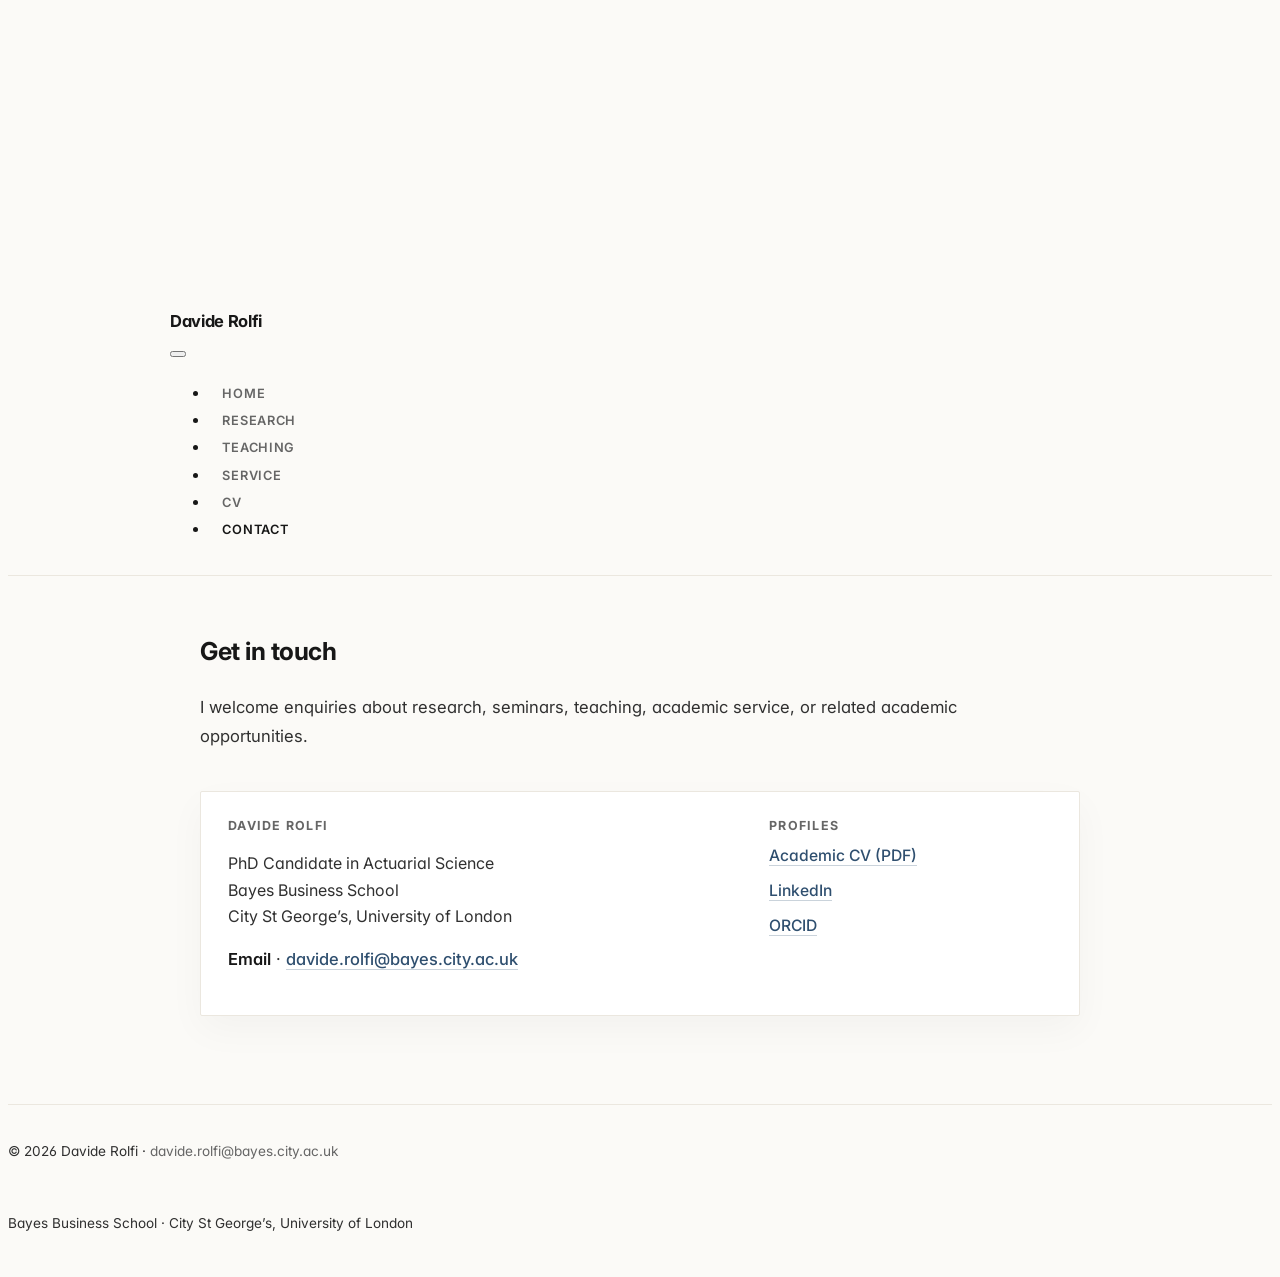
==== contact.html @ 3368d5f1 "Built site for gh-pages" ====
<!DOCTYPE html>
<html xmlns="http://www.w3.org/1999/xhtml" lang="en" xml:lang="en"><head>

<meta charset="utf-8">
<meta name="generator" content="quarto-1.9.37">

<meta name="viewport" content="width=device-width, initial-scale=1.0, user-scalable=yes">


<title>Contact — Davide Rolfi – Davide Rolfi</title>
<style>
/* Default styles provided by pandoc.
** See https://pandoc.org/MANUAL.html#variables-for-html for config info.
*/
code{white-space: pre-wrap;}
span.smallcaps{font-variant: small-caps;}
div.columns{display: flex; gap: min(4vw, 1.5em);}
div.column{flex: auto; overflow-x: auto;}
div.hanging-indent{margin-left: 1.5em; text-indent: -1.5em;}
ul.task-list{list-style: none;}
ul.task-list li input[type="checkbox"] {
  width: 0.8em;
  margin: 0 0.8em 0.2em -1em; /* quarto-specific, see https://github.com/quarto-dev/quarto-cli/issues/4556 */ 
  vertical-align: middle;
}
</style>


<script src="site_libs/quarto-nav/quarto-nav.js"></script>
<link href="./favicon.svg" rel="icon" type="image/svg+xml">
<script src="site_libs/clipboard/clipboard.min.js"></script>
<script src="site_libs/quarto-html/quarto.js" type="module"></script>
<script src="site_libs/quarto-html/tabsets/tabsets.js" type="module"></script>
<script src="site_libs/quarto-html/popper.min.js"></script>
<script src="site_libs/quarto-html/tippy.umd.min.js"></script>
<link href="site_libs/quarto-html/tippy.css" rel="stylesheet">
<link href="site_libs/quarto-html/quarto-syntax-highlighting-7f8f88aac4f3542376d5c11b86a4c14d.css" rel="stylesheet" id="quarto-text-highlighting-styles">
<script src="site_libs/bootstrap/bootstrap.min.js"></script>
<link href="site_libs/bootstrap/bootstrap-icons.css" rel="stylesheet">
<link href="site_libs/bootstrap/bootstrap-158031087360bce0ff56dc785ce39e06.min.css" rel="stylesheet" append-hash="true" id="quarto-bootstrap" data-mode="light">
<script id="quarto-search-options" type="application/json">{
  "language": {
    "search-no-results-text": "No results",
    "search-matching-documents-text": "matching documents",
    "search-copy-link-title": "Copy link to search",
    "search-hide-matches-text": "Hide additional matches",
    "search-more-match-text": "more match in this document",
    "search-more-matches-text": "more matches in this document",
    "search-clear-button-title": "Clear",
    "search-text-placeholder": "",
    "search-detached-cancel-button-title": "Cancel",
    "search-submit-button-title": "Submit",
    "search-label": "Search"
  }
}</script>
<style>html{ scroll-behavior: smooth; }</style>


<link rel="stylesheet" href="styles.css">
<meta property="og:title" content="Contact — Davide Rolfi">
<meta property="og:description" content="PhD Candidate in Actuarial Science at Bayes Business School, City St George’s, University of London.">
<meta property="og:image" content="images/og-image.png">
<meta property="og:site_name" content="Davide Rolfi">
<meta property="og:locale" content="en_GB">
<meta name="twitter:title" content="Contact — Davide Rolfi">
<meta name="twitter:description" content="PhD Candidate in Actuarial Science at Bayes Business School, City St George’s, University of London.">
<meta name="twitter:image" content="images/og-image.png">
<meta name="twitter:card" content="summary_large_image">
</head>

<body class="nav-fixed fullcontent quarto-light">

<div id="quarto-search-results"></div>
  <header id="quarto-header" class="headroom fixed-top">
    <nav class="navbar navbar-expand-lg " data-bs-theme="dark">
      <div class="navbar-container container-fluid">
      <div class="navbar-brand-container mx-auto">
    <a class="navbar-brand" href="./index.html">
    <span class="navbar-title">Davide Rolfi</span>
    </a>
  </div>
          <button class="navbar-toggler" type="button" data-bs-toggle="collapse" data-bs-target="#navbarCollapse" aria-controls="navbarCollapse" role="menu" aria-expanded="false" aria-label="Toggle navigation" onclick="if (window.quartoToggleHeadroom) { window.quartoToggleHeadroom(); }">
  <span class="navbar-toggler-icon"></span>
</button>
          <div class="collapse navbar-collapse" id="navbarCollapse">
            <ul class="navbar-nav navbar-nav-scroll ms-auto">
  <li class="nav-item">
    <a class="nav-link" href="./index.html"> 
<span class="menu-text">Home</span></a>
  </li>  
  <li class="nav-item">
    <a class="nav-link" href="./research.html"> 
<span class="menu-text">Research</span></a>
  </li>  
  <li class="nav-item">
    <a class="nav-link" href="./teaching.html"> 
<span class="menu-text">Teaching</span></a>
  </li>  
  <li class="nav-item">
    <a class="nav-link" href="./service.html"> 
<span class="menu-text">Service</span></a>
  </li>  
  <li class="nav-item">
    <a class="nav-link" href="./cv.html"> 
<span class="menu-text">CV</span></a>
  </li>  
  <li class="nav-item">
    <a class="nav-link active" href="./contact.html" aria-current="page"> 
<span class="menu-text">Contact</span></a>
  </li>  
</ul>
          </div> <!-- /navcollapse -->
            <div class="quarto-navbar-tools">
</div>
      </div> <!-- /container-fluid -->
    </nav>
</header>
<!-- content -->
<div id="quarto-content" class="quarto-container page-columns page-rows-contents page-layout-article page-navbar">
<!-- sidebar -->
<!-- margin-sidebar -->
    
<!-- main -->
<main class="content" id="quarto-document-content"><header id="title-block-header" class="quarto-title-block"></header>




<section id="get-in-touch" class="level1">
<h1>Get in touch</h1>
<p class="page-intro">
I welcome enquiries about research, seminars, teaching, academic service, or related academic opportunities.
</p>
<div class="contact-panel">
<div class="contact-block">
<h3 data-anchor-id="get-in-touch">
Davide Rolfi
</h3>
<p>
PhD Candidate in Actuarial Science<br> Bayes Business School<br> City St George’s, University of London
</p>
<p>
<strong>Email</strong> · <a href="mailto:davide.rolfi@bayes.city.ac.uk">davide.rolfi@bayes.city.ac.uk</a>
</p>
</div>
<div class="contact-links">
<h3>
Profiles
</h3>
<ul>
<li>
<a href="files/CV_Davide.pdf">Academic CV (PDF)</a>
</li>
<li>
<a href="https://www.linkedin.com/in/davide-rolfi-3b9128211/">LinkedIn</a>
</li>
<li>
<a href="https://orcid.org/0009-0000-3919-2546">ORCID</a>
</li>
</ul>
</div>
</div>


</section>

</main> <!-- /main -->
<script id="quarto-html-after-body" type="application/javascript">
  window.document.addEventListener("DOMContentLoaded", function (event) {
    const isCodeAnnotation = (el) => {
      for (const clz of el.classList) {
        if (clz.startsWith('code-annotation-')) {                     
          return true;
        }
      }
      return false;
    }
    const onCopySuccess = function(e) {
      // button target
      const button = e.trigger;
      // don't keep focus
      button.blur();
      // flash "checked"
      button.classList.add('code-copy-button-checked');
      var currentTitle = button.getAttribute("title");
      button.setAttribute("title", "Copied!");
      let tooltip;
      if (window.bootstrap) {
        button.setAttribute("data-bs-toggle", "tooltip");
        button.setAttribute("data-bs-placement", "left");
        button.setAttribute("data-bs-title", "Copied!");
        tooltip = new bootstrap.Tooltip(button, 
          { trigger: "manual", 
            customClass: "code-copy-button-tooltip",
            offset: [0, -8]});
        tooltip.show();    
      }
      setTimeout(function() {
        if (tooltip) {
          tooltip.hide();
          button.removeAttribute("data-bs-title");
          button.removeAttribute("data-bs-toggle");
          button.removeAttribute("data-bs-placement");
        }
        button.setAttribute("title", currentTitle);
        button.classList.remove('code-copy-button-checked');
      }, 1000);
      // clear code selection
      e.clearSelection();
    }
    const getTextToCopy = function(trigger) {
      const outerScaffold = trigger.parentElement.cloneNode(true);
      const codeEl = outerScaffold.querySelector('code');
      for (const childEl of codeEl.children) {
        if (isCodeAnnotation(childEl)) {
          childEl.remove();
        }
      }
      return codeEl.innerText;
    }
    const clipboard = new window.ClipboardJS('.code-copy-button:not([data-in-quarto-modal])', {
      text: getTextToCopy
    });
    clipboard.on('success', onCopySuccess);
    if (window.document.getElementById('quarto-embedded-source-code-modal')) {
      const clipboardModal = new window.ClipboardJS('.code-copy-button[data-in-quarto-modal]', {
        text: getTextToCopy,
        container: window.document.getElementById('quarto-embedded-source-code-modal')
      });
      clipboardModal.on('success', onCopySuccess);
    }
      var localhostRegex = new RegExp(/^(?:http|https):\/\/localhost\:?[0-9]*\//);
      var mailtoRegex = new RegExp(/^mailto:/);
        var filterRegex = new RegExp('/' + window.location.host + '/');
      var isInternal = (href) => {
          return filterRegex.test(href) || localhostRegex.test(href) || mailtoRegex.test(href);
      }
      // Inspect non-navigation links and adorn them if external
     var links = window.document.querySelectorAll('a[href]:not(.nav-link):not(.navbar-brand):not(.toc-action):not(.sidebar-link):not(.sidebar-item-toggle):not(.pagination-link):not(.no-external):not([aria-hidden]):not(.dropdown-item):not(.quarto-navigation-tool):not(.about-link)');
      for (var i=0; i<links.length; i++) {
        const link = links[i];
        if (!isInternal(link.href)) {
          // undo the damage that might have been done by quarto-nav.js in the case of
          // links that we want to consider external
          if (link.dataset.originalHref !== undefined) {
            link.href = link.dataset.originalHref;
          }
            // target, if specified
            link.setAttribute("target", "_blank");
            if (link.getAttribute("rel") === null) {
              link.setAttribute("rel", "noopener");
            }
        }
      }
    function tippyHover(el, contentFn, onTriggerFn, onUntriggerFn) {
      const config = {
        allowHTML: true,
        maxWidth: 500,
        delay: 100,
        arrow: false,
        appendTo: function(el) {
            return el.parentElement;
        },
        interactive: true,
        interactiveBorder: 10,
        theme: 'quarto',
        placement: 'bottom-start',
      };
      if (contentFn) {
        config.content = contentFn;
      }
      if (onTriggerFn) {
        config.onTrigger = onTriggerFn;
      }
      if (onUntriggerFn) {
        config.onUntrigger = onUntriggerFn;
      }
      window.tippy(el, config); 
    }
    const noterefs = window.document.querySelectorAll('a[role="doc-noteref"]');
    for (var i=0; i<noterefs.length; i++) {
      const ref = noterefs[i];
      tippyHover(ref, function() {
        // use id or data attribute instead here
        let href = ref.getAttribute('data-footnote-href') || ref.getAttribute('href');
        try { href = new URL(href).hash; } catch {}
        const id = href.replace(/^#\/?/, "");
        const note = window.document.getElementById(id);
        if (note) {
          return note.innerHTML;
        } else {
          return "";
        }
      });
    }
    const xrefs = window.document.querySelectorAll('a.quarto-xref');
    const processXRef = (id, note) => {
      // Strip column container classes
      const stripColumnClz = (el) => {
        el.classList.remove("page-full", "page-columns");
        if (el.children) {
          for (const child of el.children) {
            stripColumnClz(child);
          }
        }
      }
      stripColumnClz(note)
      if (id === null || id.startsWith('sec-')) {
        // Special case sections, only their first couple elements
        const container = document.createElement("div");
        if (note.children && note.children.length > 2) {
          container.appendChild(note.children[0].cloneNode(true));
          for (let i = 1; i < note.children.length; i++) {
            const child = note.children[i];
            if (child.tagName === "P" && child.innerText === "") {
              continue;
            } else {
              container.appendChild(child.cloneNode(true));
              break;
            }
          }
          if (window.Quarto?.typesetMath) {
            window.Quarto.typesetMath(container);
          }
          return container.innerHTML
        } else {
          if (window.Quarto?.typesetMath) {
            window.Quarto.typesetMath(note);
          }
          return note.innerHTML;
        }
      } else {
        // Remove any anchor links if they are present
        const anchorLink = note.querySelector('a.anchorjs-link');
        if (anchorLink) {
          anchorLink.remove();
        }
        if (window.Quarto?.typesetMath) {
          window.Quarto.typesetMath(note);
        }
        if (note.classList.contains("callout")) {
          return note.outerHTML;
        } else {
          return note.innerHTML;
        }
      }
    }
    for (var i=0; i<xrefs.length; i++) {
      const xref = xrefs[i];
      tippyHover(xref, undefined, function(instance) {
        instance.disable();
        let url = xref.getAttribute('href');
        let hash = undefined; 
        if (url.startsWith('#')) {
          hash = url;
        } else {
          try { hash = new URL(url).hash; } catch {}
        }
        if (hash) {
          const id = hash.replace(/^#\/?/, "");
          const note = window.document.getElementById(id);
          if (note !== null) {
            try {
              const html = processXRef(id, note.cloneNode(true));
              instance.setContent(html);
            } finally {
              instance.enable();
              instance.show();
            }
          } else {
            // See if we can fetch this
            fetch(url.split('#')[0])
            .then(res => res.text())
            .then(html => {
              const parser = new DOMParser();
              const htmlDoc = parser.parseFromString(html, "text/html");
              const note = htmlDoc.getElementById(id);
              if (note !== null) {
                const html = processXRef(id, note);
                instance.setContent(html);
              } 
            }).finally(() => {
              instance.enable();
              instance.show();
            });
          }
        } else {
          // See if we can fetch a full url (with no hash to target)
          // This is a special case and we should probably do some content thinning / targeting
          fetch(url)
          .then(res => res.text())
          .then(html => {
            const parser = new DOMParser();
            const htmlDoc = parser.parseFromString(html, "text/html");
            const note = htmlDoc.querySelector('main.content');
            if (note !== null) {
              // This should only happen for chapter cross references
              // (since there is no id in the URL)
              // remove the first header
              if (note.children.length > 0 && note.children[0].tagName === "HEADER") {
                note.children[0].remove();
              }
              const html = processXRef(null, note);
              instance.setContent(html);
            } 
          }).finally(() => {
            instance.enable();
            instance.show();
          });
        }
      }, function(instance) {
      });
    }
        let selectedAnnoteEl;
        const selectorForAnnotation = ( cell, annotation) => {
          let cellAttr = 'data-code-cell="' + cell + '"';
          let lineAttr = 'data-code-annotation="' +  annotation + '"';
          const selector = 'span[' + cellAttr + '][' + lineAttr + ']';
          return selector;
        }
        const selectCodeLines = (annoteEl) => {
          const doc = window.document;
          const targetCell = annoteEl.getAttribute("data-target-cell");
          const targetAnnotation = annoteEl.getAttribute("data-target-annotation");
          const annoteSpan = window.document.querySelector(selectorForAnnotation(targetCell, targetAnnotation));
          const lines = annoteSpan.getAttribute("data-code-lines").split(",");
          const lineIds = lines.map((line) => {
            return targetCell + "-" + line;
          })
          let top = null;
          let height = null;
          let parent = null;
          if (lineIds.length > 0) {
              //compute the position of the single el (top and bottom and make a div)
              const el = window.document.getElementById(lineIds[0]);
              top = el.offsetTop;
              height = el.offsetHeight;
              parent = el.parentElement.parentElement;
            if (lineIds.length > 1) {
              const lastEl = window.document.getElementById(lineIds[lineIds.length - 1]);
              const bottom = lastEl.offsetTop + lastEl.offsetHeight;
              height = bottom - top;
            }
            if (top !== null && height !== null && parent !== null) {
              // cook up a div (if necessary) and position it 
              let div = window.document.getElementById("code-annotation-line-highlight");
              if (div === null) {
                div = window.document.createElement("div");
                div.setAttribute("id", "code-annotation-line-highlight");
                div.style.position = 'absolute';
                parent.appendChild(div);
              }
              div.style.top = top - 2 + "px";
              div.style.height = height + 4 + "px";
              div.style.left = 0;
              let gutterDiv = window.document.getElementById("code-annotation-line-highlight-gutter");
              if (gutterDiv === null) {
                gutterDiv = window.document.createElement("div");
                gutterDiv.setAttribute("id", "code-annotation-line-highlight-gutter");
                gutterDiv.style.position = 'absolute';
                const codeCell = window.document.getElementById(targetCell);
                const gutter = codeCell.querySelector('.code-annotation-gutter');
                gutter.appendChild(gutterDiv);
              }
              gutterDiv.style.top = top - 2 + "px";
              gutterDiv.style.height = height + 4 + "px";
            }
            selectedAnnoteEl = annoteEl;
          }
        };
        const unselectCodeLines = () => {
          const elementsIds = ["code-annotation-line-highlight", "code-annotation-line-highlight-gutter"];
          elementsIds.forEach((elId) => {
            const div = window.document.getElementById(elId);
            if (div) {
              div.remove();
            }
          });
          selectedAnnoteEl = undefined;
        };
          // Handle positioning of the toggle
      window.addEventListener(
        "resize",
        throttle(() => {
          elRect = undefined;
          if (selectedAnnoteEl) {
            selectCodeLines(selectedAnnoteEl);
          }
        }, 10)
      );
      function throttle(fn, ms) {
      let throttle = false;
      let timer;
        return (...args) => {
          if(!throttle) { // first call gets through
              fn.apply(this, args);
              throttle = true;
          } else { // all the others get throttled
              if(timer) clearTimeout(timer); // cancel #2
              timer = setTimeout(() => {
                fn.apply(this, args);
                timer = throttle = false;
              }, ms);
          }
        };
      }
        // Attach click handler to the DT
        const annoteDls = window.document.querySelectorAll('dt[data-target-cell]');
        for (const annoteDlNode of annoteDls) {
          annoteDlNode.addEventListener('click', (event) => {
            const clickedEl = event.target;
            if (clickedEl !== selectedAnnoteEl) {
              unselectCodeLines();
              const activeEl = window.document.querySelector('dt[data-target-cell].code-annotation-active');
              if (activeEl) {
                activeEl.classList.remove('code-annotation-active');
              }
              selectCodeLines(clickedEl);
              clickedEl.classList.add('code-annotation-active');
            } else {
              // Unselect the line
              unselectCodeLines();
              clickedEl.classList.remove('code-annotation-active');
            }
          });
        }
    const findCites = (el) => {
      const parentEl = el.parentElement;
      if (parentEl) {
        const cites = parentEl.dataset.cites;
        if (cites) {
          return {
            el,
            cites: cites.split(' ')
          };
        } else {
          return findCites(el.parentElement)
        }
      } else {
        return undefined;
      }
    };
    var bibliorefs = window.document.querySelectorAll('a[role="doc-biblioref"]');
    for (var i=0; i<bibliorefs.length; i++) {
      const ref = bibliorefs[i];
      const citeInfo = findCites(ref);
      if (citeInfo) {
        tippyHover(citeInfo.el, function() {
          var popup = window.document.createElement('div');
          citeInfo.cites.forEach(function(cite) {
            var citeDiv = window.document.createElement('div');
            citeDiv.classList.add('hanging-indent');
            citeDiv.classList.add('csl-entry');
            var biblioDiv = window.document.getElementById('ref-' + cite);
            if (biblioDiv) {
              citeDiv.innerHTML = biblioDiv.innerHTML;
            }
            popup.appendChild(citeDiv);
          });
          return popup.innerHTML;
        });
      }
    }
  });
  </script>
</div> <!-- /content -->
<footer class="footer">
  <div class="nav-footer">
    <div class="nav-footer-left">
<p>© 2026 Davide Rolfi · <a href="mailto:davide.rolfi@bayes.city.ac.uk">davide.rolfi@bayes.city.ac.uk</a></p>
</div>   
    <div class="nav-footer-center">
      &nbsp;
    </div>
    <div class="nav-footer-right">
<p>Bayes Business School · City St George’s, University of London</p>
</div>
  </div>
</footer>




<script src="site_libs/quarto-html/zenscroll-min.js"></script>
</body></html>
---- site_libs/quarto-html/tippy.css ----
.tippy-box[data-animation=fade][data-state=hidden]{opacity:0}[data-tippy-root]{max-width:calc(100vw - 10px)}.tippy-box{position:relative;background-color:#333;color:#fff;border-radius:4px;font-size:14px;line-height:1.4;white-space:normal;outline:0;transition-property:transform,visibility,opacity}.tippy-box[data-placement^=top]>.tippy-arrow{bottom:0}.tippy-box[data-placement^=top]>.tippy-arrow:before{bottom:-7px;left:0;border-width:8px 8px 0;border-top-color:initial;transform-origin:center top}.tippy-box[data-placement^=bottom]>.tippy-arrow{top:0}.tippy-box[data-placement^=bottom]>.tippy-arrow:before{top:-7px;left:0;border-width:0 8px 8px;border-bottom-color:initial;transform-origin:center bottom}.tippy-box[data-placement^=left]>.tippy-arrow{right:0}.tippy-box[data-placement^=left]>.tippy-arrow:before{border-width:8px 0 8px 8px;border-left-color:initial;right:-7px;transform-origin:center left}.tippy-box[data-placement^=right]>.tippy-arrow{left:0}.tippy-box[data-placement^=right]>.tippy-arrow:before{left:-7px;border-width:8px 8px 8px 0;border-right-color:initial;transform-origin:center right}.tippy-box[data-inertia][data-state=visible]{transition-timing-function:cubic-bezier(.54,1.5,.38,1.11)}.tippy-arrow{width:16px;height:16px;color:#333}.tippy-arrow:before{content:"";position:absolute;border-color:transparent;border-style:solid}.tippy-content{position:relative;padding:5px 9px;z-index:1}
---- site_libs/quarto-html/quarto-syntax-highlighting-7f8f88aac4f3542376d5c11b86a4c14d.css ----
/* quarto syntax highlight colors */
:root {
  --quarto-hl-ot-color: #003B4F;
  --quarto-hl-at-color: #657422;
  --quarto-hl-ss-color: #20794D;
  --quarto-hl-an-color: #5E5E5E;
  --quarto-hl-fu-color: #4758AB;
  --quarto-hl-st-color: #20794D;
  --quarto-hl-cf-color: #003B4F;
  --quarto-hl-op-color: #5E5E5E;
  --quarto-hl-er-color: #AD0000;
  --quarto-hl-bn-color: #AD0000;
  --quarto-hl-al-color: #AD0000;
  --quarto-hl-va-color: #111111;
  --quarto-hl-bu-color: inherit;
  --quarto-hl-ex-color: inherit;
  --quarto-hl-pp-color: #AD0000;
  --quarto-hl-in-color: #5E5E5E;
  --quarto-hl-vs-color: #20794D;
  --quarto-hl-wa-color: #5E5E5E;
  --quarto-hl-do-color: #5E5E5E;
  --quarto-hl-im-color: #00769E;
  --quarto-hl-ch-color: #20794D;
  --quarto-hl-dt-color: #AD0000;
  --quarto-hl-fl-color: #AD0000;
  --quarto-hl-co-color: #5E5E5E;
  --quarto-hl-cv-color: #5E5E5E;
  --quarto-hl-cn-color: #8f5902;
  --quarto-hl-sc-color: #5E5E5E;
  --quarto-hl-dv-color: #AD0000;
  --quarto-hl-kw-color: #003B4F;
}

/* other quarto variables */
:root {
  --quarto-font-monospace: SFMono-Regular, Menlo, Monaco, Consolas, "Liberation Mono", "Courier New", monospace;
}

/* syntax highlight based on Pandoc's rules */
pre > code.sourceCode > span {
  color: #003B4F;
}

code.sourceCode > span {
  color: #003B4F;
}

div.sourceCode,
div.sourceCode pre.sourceCode {
  color: #003B4F;
}

/* Normal */
code span {
  color: #003B4F;
}

/* Alert */
code span.al {
  color: #AD0000;
  font-style: inherit;
}

/* Annotation */
code span.an {
  color: #5E5E5E;
  font-style: inherit;
}

/* Attribute */
code span.at {
  color: #657422;
  font-style: inherit;
}

/* BaseN */
code span.bn {
  color: #AD0000;
  font-style: inherit;
}

/* BuiltIn */
code span.bu {
  font-style: inherit;
}

/* ControlFlow */
code span.cf {
  color: #003B4F;
  font-weight: bold;
  font-style: inherit;
}

/* Char */
code span.ch {
  color: #20794D;
  font-style: inherit;
}

/* Constant */
code span.cn {
  color: #8f5902;
  font-style: inherit;
}

/* Comment */
code span.co {
  color: #5E5E5E;
  font-style: inherit;
}

/* CommentVar */
code span.cv {
  color: #5E5E5E;
  font-style: italic;
}

/* Documentation */
code span.do {
  color: #5E5E5E;
  font-style: italic;
}

/* DataType */
code span.dt {
  color: #AD0000;
  font-style: inherit;
}

/* DecVal */
code span.dv {
  color: #AD0000;
  font-style: inherit;
}

/* Error */
code span.er {
  color: #AD0000;
  font-style: inherit;
}

/* Extension */
code span.ex {
  font-style: inherit;
}

/* Float */
code span.fl {
  color: #AD0000;
  font-style: inherit;
}

/* Function */
code span.fu {
  color: #4758AB;
  font-style: inherit;
}

/* Import */
code span.im {
  color: #00769E;
  font-style: inherit;
}

/* Information */
code span.in {
  color: #5E5E5E;
  font-style: inherit;
}

/* Keyword */
code span.kw {
  color: #003B4F;
  font-weight: bold;
  font-style: inherit;
}

/* Operator */
code span.op {
  color: #5E5E5E;
  font-style: inherit;
}

/* Other */
code span.ot {
  color: #003B4F;
  font-style: inherit;
}

/* Preprocessor */
code span.pp {
  color: #AD0000;
  font-style: inherit;
}

/* SpecialChar */
code span.sc {
  color: #5E5E5E;
  font-style: inherit;
}

/* SpecialString */
code span.ss {
  color: #20794D;
  font-style: inherit;
}

/* String */
code span.st {
  color: #20794D;
  font-style: inherit;
}

/* Variable */
code span.va {
  color: #111111;
  font-style: inherit;
}

/* VerbatimString */
code span.vs {
  color: #20794D;
  font-style: inherit;
}

/* Warning */
code span.wa {
  color: #5E5E5E;
  font-style: italic;
}

.prevent-inlining {
  content: "</";
}

/*# sourceMappingURL=789ad8cd35626ba772517505b42a116e.css.map */
---- styles.css ----
/* ============================================================
   Davide Rolfi — academic website
   Minimal, typographic, professional.
   ============================================================ */

@import url('https://fonts.googleapis.com/css2?family=Inter:wght@400;500;600;700;800&display=swap');

:root {
  --bg: #fbfaf7;
  --surface: #ffffff;
  --surface-soft: #f5f3ee;
  --ink: #171717;
  --ink-soft: #303030;
  --muted: #666666;
  --muted-soft: #8a8a8a;
  --rule: #d9d5cc;
  --rule-soft: #ebe7df;
  --accent: #2f4f6f;
  --accent-dark: #20384f;
  --accent-soft: #e9eff5;
  --shadow-subtle: 0 18px 50px rgba(20, 20, 20, 0.045);
  --sans: "Inter", -apple-system, BlinkMacSystemFont, "Segoe UI", Roboto, Helvetica, Arial, sans-serif;
}

/* ---------- Base ---------- */

html {
  scroll-behavior: smooth;
}

body {
  background: var(--bg);
  color: var(--ink);
  font-family: var(--sans);
  font-size: 16.5px;
  line-height: 1.65;
  font-feature-settings: "kern", "liga", "ss01", "cv11";
  -webkit-font-smoothing: antialiased;
  -moz-osx-font-smoothing: grayscale;
  text-rendering: optimizeLegibility;
}

main.content {
  max-width: 880px;
  margin-left: auto;
  margin-right: auto;
  padding-top: 2.2rem;
  padding-bottom: 5.5rem;
}

p {
  color: var(--ink-soft);
}

a {
  color: var(--accent);
  text-decoration: none;
  border-bottom: 1px solid rgba(47, 79, 111, 0.25);
  transition: color 0.15s ease, border-color 0.15s ease;
}

a:hover {
  color: var(--accent-dark);
  border-bottom-color: var(--accent-dark);
}

/* Visible keyboard focus — important for accessibility */
a:focus-visible,
button:focus-visible,
.btn:focus-visible {
  outline: 2px solid var(--accent);
  outline-offset: 3px;
  border-radius: 2px;
}

strong {
  color: var(--ink);
  font-weight: 600;
}

/* ---------- Navbar ---------- */

.navbar {
  background: rgba(251, 250, 247, 0.96) !important;
  border-bottom: 1px solid var(--rule-soft);
  box-shadow: none !important;
  backdrop-filter: blur(10px);
  padding-top: 1rem;
  padding-bottom: 1rem;
}

.navbar .container-fluid {
  max-width: 940px;
  margin: 0 auto;
}

.navbar-title,
.navbar-brand {
  color: var(--ink) !important;
  font-weight: 700 !important;
  letter-spacing: -0.02em;
  border-bottom: none !important;
}

.navbar-nav .nav-link {
  color: var(--muted) !important;
  border-bottom: none !important;
  font-size: 0.8rem;
  font-weight: 600;
  letter-spacing: 0.055em;
  text-transform: uppercase;
  padding-left: 0.78rem !important;
  padding-right: 0.78rem !important;
  transition: color 0.15s ease;
}

.navbar-nav .nav-link:hover,
.navbar-nav .nav-link.active {
  color: var(--ink) !important;
}

/* ---------- Typography ---------- */

h1,
h2,
h3 {
  color: var(--ink);
  letter-spacing: -0.02em;
}

h1.title,
main.content > h1:first-child {
  font-size: 2.45rem;
  line-height: 1.08;
  margin-top: 0;
  margin-bottom: 1.4rem;
  font-weight: 700;
}

h2 {
  font-size: 0.86rem;
  font-weight: 700;
  text-transform: uppercase;
  letter-spacing: 0.12em;
  color: var(--muted);
  margin-top: 3.3rem;
  margin-bottom: 1.35rem;
  padding-bottom: 0.7rem;
  border-bottom: 1px solid var(--rule);
}

h3 {
  font-size: 1.22rem;
  line-height: 1.35;
  margin-top: 0;
  margin-bottom: 0.45rem;
  font-weight: 700;
}

/* ---------- Homepage ---------- */

.home-hero {
  max-width: 940px;
  margin: 0 auto;
  padding: 1.5rem 0 2.5rem 0;
}

.home-hero-grid {
  display: grid;
  grid-template-columns: minmax(0, 1fr) 240px;
  gap: 3rem;
  align-items: start;
  margin-bottom: 0.5rem;
}

.home-hero-text {
  min-width: 0;
}

.home-hero-portrait {
  padding-top: 1.5rem;
}

.portrait-frame {
  width: 240px;
  height: 240px;
  border-radius: 4px;
  overflow: hidden;
  background: var(--accent-soft);
  position: relative;
  display: flex;
  align-items: center;
  justify-content: center;
  box-shadow: var(--shadow-subtle);
}

.portrait-frame img {
  width: 100%;
  height: 100%;
  object-fit: cover;
  object-position: center;
  display: block;
  position: relative;
  z-index: 2;
}

.portrait-initials {
  position: absolute;
  inset: 0;
  display: flex;
  align-items: center;
  justify-content: center;
  font-size: 4.5rem;
  font-weight: 700;
  letter-spacing: -0.04em;
  color: var(--accent);
  z-index: 1;
}

.home-kicker {
  display: inline-flex;
  align-items: center;
  gap: 0.55rem;
  margin: 0 0 1.2rem 0;
  padding: 0.42rem 0.78rem;
  border: 1px solid rgba(47, 79, 111, 0.18);
  border-radius: 999px;
  background: var(--accent-soft);
  color: var(--accent);
  font-size: 0.74rem;
  font-weight: 700;
  letter-spacing: 0.1em;
  text-transform: uppercase;
}

.home-kicker::before {
  content: "";
  width: 0.43rem;
  height: 0.43rem;
  border-radius: 999px;
  background: var(--accent);
}

.home-hero h1 {
  font-size: clamp(2.65rem, 5.4vw, 3.75rem);
  line-height: 1;
  letter-spacing: -0.04em;
  margin: 0 0 0.85rem 0;
  font-weight: 800;
}

.subtitle {
  max-width: 780px;
  margin: 0 0 0.35rem 0;
  color: var(--ink-soft);
  font-size: 1.16rem;
  line-height: 1.45;
  font-weight: 500;
}

.affiliation {
  margin: 0 0 1.85rem 0;
  color: var(--muted);
  font-size: 1rem;
}

.intro {
  max-width: 780px;
  margin: 0 0 1.35rem 0;
  color: var(--ink-soft);
  font-size: 1.04rem;
  line-height: 1.75;
}

.facts-grid {
  display: grid;
  grid-template-columns: repeat(2, minmax(0, 1fr));
  gap: 0;
  margin: 2rem 0 1.7rem 0;
  border-top: 1px solid var(--rule);
  border-left: 1px solid var(--rule);
  background: rgba(255, 255, 255, 0.5);
}

.facts-grid > div {
  padding: 1.15rem 1.2rem;
  border-right: 1px solid var(--rule);
  border-bottom: 1px solid var(--rule);
}

.label {
  margin: 0 0 0.35rem 0;
  color: var(--muted);
  font-size: 0.73rem;
  font-weight: 700;
  letter-spacing: 0.1em;
  text-transform: uppercase;
}

.value {
  margin: 0;
  color: var(--ink);
  font-size: 0.98rem;
  line-height: 1.55;
}

.small-muted {
  color: var(--muted);
  font-size: 0.9rem;
}

.button-row {
  display: flex;
  flex-wrap: wrap;
  gap: 0.75rem;
  margin-top: 1.8rem;
}

/* ---------- Buttons ---------- */

.btn {
  display: inline-flex;
  align-items: center;
  justify-content: center;
  border-bottom: none !important;
  border-radius: 999px;
  padding: 0.7rem 1.1rem;
  font-size: 0.9rem;
  font-weight: 600;
  line-height: 1;
  letter-spacing: 0.005em;
  transition: transform 0.15s ease, background-color 0.15s ease, border-color 0.15s ease, color 0.15s ease;
}

.btn:hover {
  transform: translateY(-1px);
  text-decoration: none;
}

.btn-primary {
  background: var(--ink);
  color: #ffffff !important;
  border: 1px solid var(--ink);
}

.btn-primary:hover {
  background: var(--accent);
  border-color: var(--accent);
  color: #ffffff !important;
}

.btn-secondary {
  background: transparent;
  color: var(--ink) !important;
  border: 1px solid var(--rule);
}

.btn-secondary:hover {
  border-color: var(--accent);
  background: var(--accent-soft);
  color: var(--accent-dark) !important;
}

/* ---------- Common content ---------- */

.page-intro {
  max-width: 820px;
  margin-bottom: 2.5rem;
  color: var(--ink-soft);
  font-size: 1.04rem;
  line-height: 1.75;
}

.paper-card {
  position: relative;
  margin: 1.2rem 0 1.55rem 0;
  padding: 1.3rem 0 1.3rem 1.25rem;
  border-left: 3px solid var(--rule);
  transition: border-color 0.2s ease;
}

.paper-card:hover {
  border-left-color: var(--muted-soft);
}

.paper-card.featured-paper {
  border-left-color: var(--accent);
  padding-left: 1.45rem;
}

.paper-card.featured-paper:hover {
  border-left-color: var(--accent-dark);
}

.paper-card h3 {
  margin-bottom: 0.45rem;
}

.paper-card p {
  color: var(--ink-soft);
  line-height: 1.7;
}

.paper-label {
  display: inline-block;
  margin-bottom: 0.65rem;
  color: var(--accent);
  font-size: 0.73rem;
  font-weight: 700;
  letter-spacing: 0.1em;
  text-transform: uppercase;
}

.paper-meta {
  margin: 0 0 0.5rem 0;
  color: var(--muted);
  font-size: 0.93rem;
  font-style: italic;
}

.paper-coauthors {
  margin: 0 0 0.8rem 0;
  color: var(--muted);
  font-size: 0.93rem;
}

.paper-links {
  display: flex;
  gap: 0.65rem;
  flex-wrap: wrap;
  margin-top: 1.15rem;
}

.research-interests {
  max-width: 820px;
  color: var(--ink-soft);
  line-height: 1.75;
}

.muted-text {
  color: var(--muted);
}

/* ---------- CV page ---------- */

.cv-panel {
  border-radius: 2px;
  display: flex;
  align-items: center;
  justify-content: space-between;
  gap: 2rem;
  margin: 1.8rem 0 2.2rem 0;
  padding: 1.4rem 1.5rem;
  background: var(--surface);
  border: 1px solid var(--rule-soft);
  box-shadow: 0 14px 38px rgba(20, 20, 20, 0.035);
}

.cv-panel h3 {
  margin: 0 0 0.35rem 0;
  font-size: 1.05rem;
  font-weight: 600;
}

.cv-panel p {
  margin: 0;
  color: var(--muted);
  font-size: 0.94rem;
}

.cv-panel-action {
  flex-shrink: 0;
}

.cv-section {
  margin: 0.5rem 0 1.8rem 0;
}

.cv-entry {
  display: grid;
  grid-template-columns: 130px minmax(0, 1fr);
  gap: 1.4rem;
  padding: 0.9rem 0;
  border-bottom: 1px solid var(--rule-soft);
}

.cv-entry:last-child {
  border-bottom: none;
}

.cv-date {
  margin: 0;
  color: var(--muted);
  font-size: 0.86rem;
  font-weight: 500;
  line-height: 1.4;
  padding-top: 0.15rem;
}

.cv-body {
  color: var(--ink);
  line-height: 1.55;
  font-size: 1rem;
}

.cv-body strong {
  display: block;
  margin-bottom: 0.15rem;
  font-weight: 600;
}

.cv-detail {
  display: block;
  margin-top: 0.2rem;
  color: var(--muted);
  font-size: 0.95rem;
  font-style: italic;
}

.cv-footnote {
  margin-top: 2.5rem;
  color: var(--muted);
  font-size: 0.9rem;
  font-style: italic;
}

/* ---------- Contact page ---------- */

.contact-panel {
  border-radius: 2px;
  display: grid;
  grid-template-columns: minmax(0, 1.35fr) minmax(230px, 0.75fr);
  gap: 2rem;
  margin-top: 1.8rem;
  padding: 1.6rem 1.7rem;
  background: var(--surface);
  border: 1px solid var(--rule-soft);
  box-shadow: 0 14px 38px rgba(20, 20, 20, 0.035);
}

.contact-block h3,
.contact-links h3 {
  margin-bottom: 0.55rem;
  font-size: 0.78rem;
  font-weight: 700;
  text-transform: uppercase;
  letter-spacing: 0.1em;
  color: var(--muted);
}

.contact-block > p:first-of-type,
.contact-block > p:nth-of-type(1) {
  font-size: 1rem;
  line-height: 1.65;
}

.contact-block p {
  line-height: 1.65;
}

.contact-block strong {
  font-weight: 600;
}

.contact-panel a {
  font-weight: 500;
}

.contact-links ul {
  list-style: none;
  padding-left: 0;
  margin: 0;
}

.contact-links li {
  margin-bottom: 0.55rem;
  font-size: 0.98rem;
}

/* ---------- FAM events ---------- */

.event-grid {
  display: grid;
  grid-template-columns: repeat(auto-fill, minmax(230px, 1fr));
  gap: 1.35rem;
  margin-top: 1.6rem;
}

.event-card {
  background: var(--surface);
  border: 1px solid var(--rule);
  transition: border-color 0.18s ease;
}

.event-card:hover {
  border-color: var(--accent);
}

.event-card a {
  border-bottom: none;
  display: block;
}

.event-card img {
  width: 100%;
  height: 280px;
  object-fit: contain;
  object-position: center;
  display: block;
  background: #111111;
}

.event-card-text {
  padding: 0.95rem 1rem 1.05rem 1rem;
}

.event-card-text h3 {
  margin: 0 0 0.25rem 0;
  font-size: 1.02rem;
  font-weight: 600;
}

.event-date {
  margin: 0 0 0.35rem 0;
  color: var(--accent);
  font-size: 0.7rem;
  font-weight: 700;
  letter-spacing: 0.1em;
  text-transform: uppercase;
}

.event-speakers {
  margin: 0;
  color: var(--muted);
  font-size: 0.88rem;
  line-height: 1.45;
}

/* ---------- Footer ---------- */

.nav-footer {
  border-top: 1px solid var(--rule-soft);
  color: var(--muted);
  font-size: 0.85rem;
  padding-top: 1.3rem;
  padding-bottom: 1.3rem;
}

.nav-footer a {
  color: var(--muted);
  border-bottom: 1px solid transparent;
}

.nav-footer a:hover {
  color: var(--ink);
  border-bottom-color: var(--ink);
}

/* ---------- Mobile ---------- */

@media (max-width: 820px) {
  body {
    font-size: 16px;
  }

  main.content {
    padding-top: 1.8rem;
    padding-left: 1.15rem;
    padding-right: 1.15rem;
  }

  .navbar .container-fluid {
    padding-left: 1.15rem;
    padding-right: 1.15rem;
  }

  .home-hero {
    padding-top: 1.5rem;
  }

  .home-hero-grid {
    grid-template-columns: 1fr;
    gap: 1.8rem;
    align-items: start;
  }

  .home-hero-portrait {
    order: -1;
    padding-top: 0;
  }

  .portrait-frame {
    width: 145px;
    height: 145px;
  }

  .portrait-initials {
    font-size: 3rem;
  }

  .home-hero h1 {
    font-size: 2.6rem;
  }

  .home-kicker {
    font-size: 0.68rem;
    letter-spacing: 0.09em;
    padding: 0.36rem 0.7rem;
  }

  .facts-grid {
    grid-template-columns: 1fr;
  }

  .cv-panel,
  .contact-panel {
    display: block;
  }

  .cv-panel-action {
    margin-top: 1.1rem;
  }

  .cv-entry {
    grid-template-columns: 1fr;
    gap: 0.25rem;
  }

  .button-row {
    gap: 0.6rem;
  }

  .event-grid {
    grid-template-columns: 1fr 1fr;
    gap: 1rem;
  }

  .event-card img {
    height: 220px;
  }
}

@media (max-width: 480px) {
  .event-grid {
    grid-template-columns: 1fr;
  }

  .event-card img {
    height: 260px;
  }
}
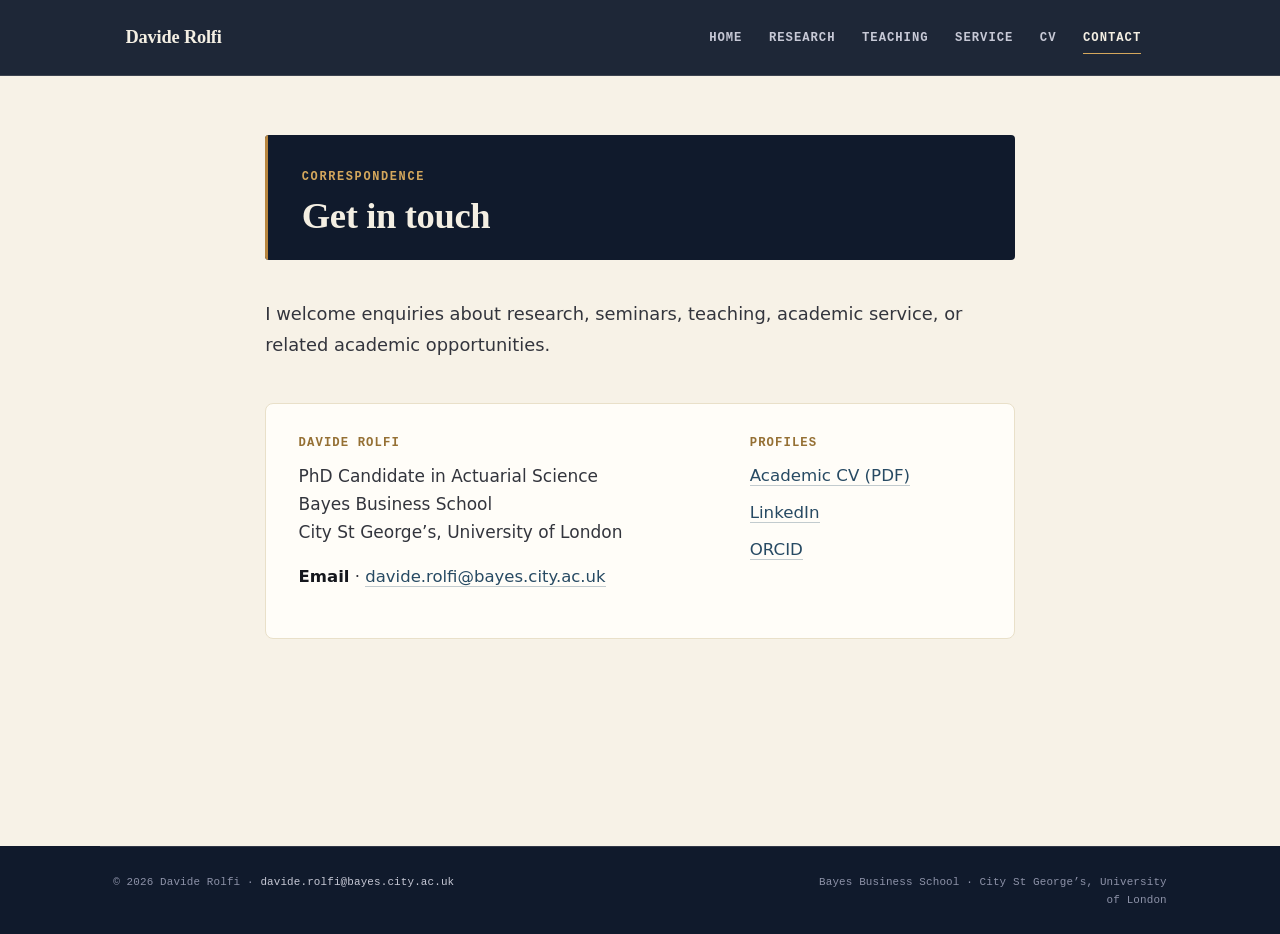
==== commit 246a480d: "Built site for gh-pages" ====
--- a/contact.html
+++ b/contact.html
@@ -37,7 +37,7 @@
 <link href="site_libs/quarto-html/quarto-syntax-highlighting-7f8f88aac4f3542376d5c11b86a4c14d.css" rel="stylesheet" id="quarto-text-highlighting-styles">
 <script src="site_libs/bootstrap/bootstrap.min.js"></script>
 <link href="site_libs/bootstrap/bootstrap-icons.css" rel="stylesheet">
-<link href="site_libs/bootstrap/bootstrap-158031087360bce0ff56dc785ce39e06.min.css" rel="stylesheet" append-hash="true" id="quarto-bootstrap" data-mode="light">
+<link href="site_libs/bootstrap/bootstrap-45431c2918bd31147ddb3fa7038bb99f.min.css" rel="stylesheet" append-hash="true" id="quarto-bootstrap" data-mode="light">
 <script id="quarto-search-options" type="application/json">{
   "language": {
     "search-no-results-text": "No results",
@@ -59,13 +59,17 @@
 <link rel="stylesheet" href="styles.css">
 <meta property="og:title" content="Contact — Davide Rolfi">
 <meta property="og:description" content="PhD Candidate in Actuarial Science at Bayes Business School, City St George’s, University of London.">
-<meta property="og:image" content="images/og-image.png">
+<meta property="og:image" content="https://daviderolfi.com/images/og-image.png">
 <meta property="og:site_name" content="Davide Rolfi">
 <meta property="og:locale" content="en_GB">
+<meta property="og:image:height" content="630">
+<meta property="og:image:width" content="1200">
 <meta name="twitter:title" content="Contact — Davide Rolfi">
 <meta name="twitter:description" content="PhD Candidate in Actuarial Science at Bayes Business School, City St George’s, University of London.">
-<meta name="twitter:image" content="images/og-image.png">
+<meta name="twitter:image" content="https://daviderolfi.com/images/og-image.png">
 <meta name="twitter:card" content="summary_large_image">
+<meta name="twitter:image-height" content="630">
+<meta name="twitter:image-width" content="1200">
 </head>
 
 <body class="nav-fixed fullcontent quarto-light">
@@ -126,14 +130,20 @@
 
 
 
+<div class="page-header">
+<p class="page-kicker">
+Correspondence
+</p>
 <section id="get-in-touch" class="level1">
 <h1>Get in touch</h1>
+</section>
+</div>
 <p class="page-intro">
 I welcome enquiries about research, seminars, teaching, academic service, or related academic opportunities.
 </p>
 <div class="contact-panel">
 <div class="contact-block">
-<h3 data-anchor-id="get-in-touch">
+<h3>
 Davide Rolfi
 </h3>
 <p>
@@ -162,7 +172,6 @@
 </div>
 
 
-</section>
 
 </main> <!-- /main -->
 <script id="quarto-html-after-body" type="application/javascript">
@@ -231,7 +240,7 @@
     }
       var localhostRegex = new RegExp(/^(?:http|https):\/\/localhost\:?[0-9]*\//);
       var mailtoRegex = new RegExp(/^mailto:/);
-        var filterRegex = new RegExp('/' + window.location.host + '/');
+        var filterRegex = new RegExp("https:\/\/daviderolfi\.com");
       var isInternal = (href) => {
           return filterRegex.test(href) || localhostRegex.test(href) || mailtoRegex.test(href);
       }
--- a/styles.css
+++ b/styles.css
@@ -1,25 +1,65 @@
 /* ============================================================
    Davide Rolfi — academic website
-   Minimal, typographic, professional.
+   "Continuous Time" — an editorial identity built around the
+   language of Davide's own field: continuous-time stochastic
+   processes. Deep ink bands (the archive / the ledger) alternate
+   with warm parchment (the working page). A single hand-drawn
+   stochastic-path motif and a repeating "time-axis" rule recur
+   across the site as the visual signature. System fonts only —
+   no remote font requests, no third-party services.
    ============================================================ */
 
-@import url('https://fonts.googleapis.com/css2?family=Inter:wght@400;500;600;700;800&display=swap');
-
 :root {
-  --bg: #fbfaf7;
-  --surface: #ffffff;
-  --surface-soft: #f5f3ee;
-  --ink: #171717;
-  --ink-soft: #303030;
-  --muted: #666666;
-  --muted-soft: #8a8a8a;
-  --rule: #d9d5cc;
-  --rule-soft: #ebe7df;
-  --accent: #2f4f6f;
-  --accent-dark: #20384f;
-  --accent-soft: #e9eff5;
-  --shadow-subtle: 0 18px 50px rgba(20, 20, 20, 0.045);
-  --sans: "Inter", -apple-system, BlinkMacSystemFont, "Segoe UI", Roboto, Helvetica, Arial, sans-serif;
+  /* ---- surfaces ---- */
+  --paper: #f7f2e7;
+  --paper-soft: #efe7d3;
+  --surface: #fffdf8;
+  --surface-soft: #f4eee0;
+  --ink-deep: #101a2c;
+  --ink-deep-soft: #1b2942;
+  --ink-deep-line: rgba(247, 242, 231, 0.14);
+
+  /* ---- text ---- */
+  --ink: #15171d;
+  --ink-soft: #33353d;
+  --muted: #5c5e67;
+  --muted-soft: #75767e;
+  --on-dark: #f4efe3;
+  --on-dark-soft: #c7c9d6;
+  --on-dark-muted: #8d92a8;
+
+  /* ---- rules ---- */
+  --rule: #ddd2b4;
+  --rule-soft: #e9e0c9;
+  --rule-on-dark: rgba(244, 239, 227, 0.16);
+
+  /* ---- accents ---- */
+  --accent: #274a63;
+  --accent-dark: #182f42;
+  --accent-soft: #e7eef3;
+  --gold: #b8863f;
+  --gold-deep: #8a611f;
+  --gold-bright: #d4a75c;
+  --gold-soft: #f2e6cb;
+
+  /* ---- status semantics (research) ---- */
+  --rr-bg: #e3ece7;
+  --rr-text: #1f4a3c;
+  --submitted-bg: #f3e6cc;
+  --submitted-text: #7a4e12;
+  --working-bg: #e9e6f0;
+  --working-text: #443a6b;
+
+  --radius-sm: 4px;
+  --radius: 8px;
+  --radius-lg: 16px;
+
+  --content-width: 1080px;
+  --home-breakout: 140px;
+
+  --sans: -apple-system, BlinkMacSystemFont, "Segoe UI", system-ui, Roboto, Helvetica, Arial, sans-serif;
+  --serif: ui-serif, Georgia, Cambria, "Times New Roman", Times, serif;
+  --mono: ui-monospace, "SF Mono", "SFMono-Regular", Menlo, Consolas, "Liberation Mono", monospace;
 }
 
 /* ---------- Base ---------- */
@@ -29,22 +69,25 @@
 }
 
 body {
-  background: var(--bg);
+  background: var(--paper);
   color: var(--ink);
   font-family: var(--sans);
   font-size: 16.5px;
   line-height: 1.65;
-  font-feature-settings: "kern", "liga", "ss01", "cv11";
+  font-feature-settings: "kern", "liga";
   -webkit-font-smoothing: antialiased;
   -moz-osx-font-smoothing: grayscale;
   text-rendering: optimizeLegibility;
+  overflow-x: hidden;
 }
 
 main.content {
-  max-width: 880px;
+  max-width: var(--content-width);
   margin-left: auto;
   margin-right: auto;
-  padding-top: 2.2rem;
+  padding-top: 0;
+  padding-left: 1.5rem;
+  padding-right: 1.5rem;
   padding-bottom: 5.5rem;
 }
 
@@ -55,7 +98,7 @@
 a {
   color: var(--accent);
   text-decoration: none;
-  border-bottom: 1px solid rgba(47, 79, 111, 0.25);
+  border-bottom: 1px solid rgba(39, 74, 99, 0.28);
   transition: color 0.15s ease, border-color 0.15s ease;
 }
 
@@ -64,15 +107,29 @@
   border-bottom-color: var(--accent-dark);
 }
 
+::selection {
+  background: var(--gold-soft);
+  color: var(--ink);
+}
+
 /* Visible keyboard focus — important for accessibility */
 a:focus-visible,
 button:focus-visible,
-.btn:focus-visible {
-  outline: 2px solid var(--accent);
+.btn:focus-visible,
+.nav-link:focus-visible {
+  outline: 2px solid var(--ink);
   outline-offset: 3px;
   border-radius: 2px;
 }
 
+/* On dark surfaces the ink outline disappears — swap to a light gold that reads clearly */
+.home-hero :focus-visible,
+.page-header :focus-visible,
+.navbar :focus-visible,
+.footer :focus-visible {
+  outline-color: var(--gold-bright);
+}
+
 strong {
   color: var(--ink);
   font-weight: 600;
@@ -81,42 +138,75 @@
 /* ---------- Navbar ---------- */
 
 .navbar {
-  background: rgba(251, 250, 247, 0.96) !important;
-  border-bottom: 1px solid var(--rule-soft);
+  background: rgba(16, 26, 44, 0.94) !important;
+  border-bottom: 1px solid var(--ink-deep-line);
   box-shadow: none !important;
-  backdrop-filter: blur(10px);
+  backdrop-filter: blur(12px);
+  -webkit-backdrop-filter: blur(12px);
   padding-top: 1rem;
   padding-bottom: 1rem;
 }
 
 .navbar .container-fluid {
-  max-width: 940px;
+  max-width: var(--content-width);
   margin: 0 auto;
+  padding-left: 1.5rem;
+  padding-right: 1.5rem;
 }
 
 .navbar-title,
 .navbar-brand {
-  color: var(--ink) !important;
+  color: var(--on-dark) !important;
+  font-family: var(--serif);
   font-weight: 700 !important;
-  letter-spacing: -0.02em;
+  font-size: 1.08rem;
+  letter-spacing: -0.01em;
   border-bottom: none !important;
 }
 
 .navbar-nav .nav-link {
-  color: var(--muted) !important;
+  color: var(--on-dark-soft) !important;
   border-bottom: none !important;
-  font-size: 0.8rem;
-  font-weight: 600;
-  letter-spacing: 0.055em;
+  font-family: var(--mono);
+  font-size: 0.72rem;
+  font-weight: 600;
+  letter-spacing: 0.08em;
   text-transform: uppercase;
   padding-left: 0.78rem !important;
   padding-right: 0.78rem !important;
+  position: relative;
   transition: color 0.15s ease;
+}
+
+.navbar-nav .nav-link::after {
+  content: "";
+  position: absolute;
+  left: 0.78rem;
+  right: 0.78rem;
+  bottom: 0.15rem;
+  height: 1px;
+  background: var(--gold-bright);
+  transform: scaleX(0);
+  transform-origin: left;
+  transition: transform 0.2s ease;
 }
 
 .navbar-nav .nav-link:hover,
 .navbar-nav .nav-link.active {
-  color: var(--ink) !important;
+  color: var(--on-dark) !important;
+}
+
+.navbar-nav .nav-link:hover::after,
+.navbar-nav .nav-link.active::after {
+  transform: scaleX(1);
+}
+
+.navbar-toggler {
+  border-color: var(--rule-on-dark) !important;
+}
+
+.navbar-toggler-icon {
+  filter: invert(1) grayscale(1) brightness(1.6);
 }
 
 /* ---------- Typography ---------- */
@@ -125,52 +215,123 @@
 h2,
 h3 {
   color: var(--ink);
-  letter-spacing: -0.02em;
 }
 
 h1.title,
-main.content > h1:first-child {
-  font-size: 2.45rem;
-  line-height: 1.08;
+.page-header h1 {
+  font-family: var(--serif);
+  font-size: 2.15rem;
+  line-height: 1.1;
+  letter-spacing: -0.01em;
   margin-top: 0;
-  margin-bottom: 1.4rem;
+  margin-bottom: 0;
   font-weight: 700;
+  color: var(--on-dark);
+}
+
+/* Section counters — a quiet nod to discrete sampling of a continuous process */
+main.content {
+  counter-reset: section;
 }
 
 h2 {
+  counter-increment: section;
+  display: flex;
+  align-items: baseline;
+  gap: 0.85rem;
   font-size: 0.86rem;
   font-weight: 700;
   text-transform: uppercase;
   letter-spacing: 0.12em;
   color: var(--muted);
-  margin-top: 3.3rem;
-  margin-bottom: 1.35rem;
-  padding-bottom: 0.7rem;
-  border-bottom: 1px solid var(--rule);
+  margin-top: 3.6rem;
+  margin-bottom: 1.5rem;
+  padding-bottom: 0.75rem;
+  background-image: repeating-linear-gradient(to right, var(--rule) 0, var(--rule) 1px, transparent 1px, transparent 11px);
+  background-position: bottom;
+  background-repeat: repeat-x;
+  background-size: 100% 1px;
+}
+
+h2::before {
+  content: counter(section, decimal-leading-zero);
+  font-family: var(--mono);
+  font-weight: 700;
+  font-size: 0.78rem;
+  letter-spacing: 0;
+  color: var(--gold-deep);
+  flex-shrink: 0;
 }
 
 h3 {
-  font-size: 1.22rem;
-  line-height: 1.35;
+  font-family: var(--serif);
+  font-size: 1.28rem;
+  line-height: 1.4;
+  letter-spacing: -0.005em;
   margin-top: 0;
   margin-bottom: 0.45rem;
-  font-weight: 700;
-}
-
-/* ---------- Homepage ---------- */
+  font-weight: 600;
+}
+
+/* ---------- Page header (Research, Teaching, Service, CV, FAM, Contact) ---------- */
+
+.page-header {
+  background: var(--ink-deep);
+  border-radius: var(--radius-sm);
+  margin: 1.75rem 0 2.25rem 0;
+  padding: 1.5rem 2rem 1.4rem 2.15rem;
+  position: relative;
+  overflow: hidden;
+}
+
+.page-header::before {
+  content: "";
+  position: absolute;
+  top: 0;
+  left: 0;
+  bottom: 0;
+  width: 3px;
+  background: var(--gold);
+}
+
+.page-kicker {
+  display: inline-block;
+  margin: 0 0 0.5rem 0;
+  color: var(--gold-bright);
+  font-family: var(--mono);
+  font-size: 0.7rem;
+  font-weight: 600;
+  letter-spacing: 0.14em;
+  text-transform: uppercase;
+}
+
+.page-intro {
+  max-width: 780px;
+  margin: 0 0 2.5rem 0;
+  color: var(--ink-soft);
+  font-size: 1.05rem;
+  line-height: 1.75;
+}
+
+/* ---------- Homepage hero ---------- */
 
 .home-hero {
-  max-width: 940px;
-  margin: 0 auto;
-  padding: 1.5rem 0 2.5rem 0;
+  background: var(--ink-deep);
+  background-image: radial-gradient(ellipse at 96% 0%, rgba(212, 167, 92, 0.12), transparent 55%);
+  border-radius: var(--radius);
+  margin: 1.75rem 0 0 0;
+  padding: 2.5rem 2.75rem;
+  position: relative;
+  overflow: hidden;
 }
 
 .home-hero-grid {
   display: grid;
-  grid-template-columns: minmax(0, 1fr) 240px;
-  gap: 3rem;
-  align-items: start;
-  margin-bottom: 0.5rem;
+  grid-template-columns: minmax(0, 1fr) 224px;
+  gap: 2.75rem;
+  align-items: center;
+  position: relative;
+  z-index: 2;
 }
 
 .home-hero-text {
@@ -178,20 +339,39 @@
 }
 
 .home-hero-portrait {
-  padding-top: 1.5rem;
+  position: relative;
+  display: flex;
+  justify-content: flex-end;
+}
+
+.hero-motif {
+  position: absolute;
+  bottom: -1rem;
+  left: 4%;
+  width: 240px;
+  height: 140px;
+  background-image: url("images/motif-path.svg");
+  background-repeat: no-repeat;
+  background-size: contain;
+  background-position: center;
+  opacity: 0.26;
+  pointer-events: none;
+  z-index: 1;
 }
 
 .portrait-frame {
-  width: 240px;
-  height: 240px;
-  border-radius: 4px;
+  width: 224px;
+  height: 280px;
+  border-radius: var(--radius);
   overflow: hidden;
   background: var(--accent-soft);
+  border: 1px solid rgba(244, 239, 227, 0.16);
+  box-shadow: 0 16px 34px rgba(4, 8, 16, 0.38);
   position: relative;
+  z-index: 2;
   display: flex;
   align-items: center;
   justify-content: center;
-  box-shadow: var(--shadow-subtle);
 }
 
 .portrait-frame img {
@@ -210,7 +390,8 @@
   display: flex;
   align-items: center;
   justify-content: center;
-  font-size: 4.5rem;
+  font-family: var(--serif);
+  font-size: 3.8rem;
   font-weight: 700;
   letter-spacing: -0.04em;
   color: var(--accent);
@@ -218,102 +399,130 @@
 }
 
 .home-kicker {
-  display: inline-flex;
-  align-items: center;
-  gap: 0.55rem;
-  margin: 0 0 1.2rem 0;
-  padding: 0.42rem 0.78rem;
-  border: 1px solid rgba(47, 79, 111, 0.18);
-  border-radius: 999px;
-  background: var(--accent-soft);
-  color: var(--accent);
-  font-size: 0.74rem;
+  display: block;
+  margin: 0 0 0.7rem 0;
+  color: var(--gold-bright);
+  font-family: var(--mono);
+  font-size: 0.72rem;
+  font-weight: 600;
+  letter-spacing: 0.13em;
+  text-transform: uppercase;
+}
+
+.home-hero h1 {
+  font-family: var(--serif);
+  font-size: clamp(1.95rem, 2.7vw, 2.4rem);
+  line-height: 1.1;
+  letter-spacing: -0.01em;
+  margin: 0 0 0.55rem 0;
   font-weight: 700;
-  letter-spacing: 0.1em;
-  text-transform: uppercase;
-}
-
-.home-kicker::before {
-  content: "";
-  width: 0.43rem;
-  height: 0.43rem;
-  border-radius: 999px;
-  background: var(--accent);
-}
-
-.home-hero h1 {
-  font-size: clamp(2.65rem, 5.4vw, 3.75rem);
-  line-height: 1;
-  letter-spacing: -0.04em;
-  margin: 0 0 0.85rem 0;
-  font-weight: 800;
+  color: var(--on-dark);
 }
 
 .subtitle {
-  max-width: 780px;
-  margin: 0 0 0.35rem 0;
-  color: var(--ink-soft);
-  font-size: 1.16rem;
-  line-height: 1.45;
+  max-width: 640px;
+  margin: 0 0 0.55rem 0;
+  color: var(--on-dark);
+  font-size: 1.05rem;
+  line-height: 1.4;
   font-weight: 500;
 }
 
 .affiliation {
-  margin: 0 0 1.85rem 0;
-  color: var(--muted);
-  font-size: 1rem;
+  margin: 0 0 0.2rem 0;
+  color: var(--on-dark-soft);
+  font-size: 0.88rem;
+}
+
+.completion {
+  margin: 0 0 1.1rem 0;
+  color: var(--on-dark-muted);
+  font-size: 0.8rem;
+  font-family: var(--mono);
+  letter-spacing: 0.01em;
 }
 
 .intro {
-  max-width: 780px;
-  margin: 0 0 1.35rem 0;
-  color: var(--ink-soft);
-  font-size: 1.04rem;
-  line-height: 1.75;
-}
+  max-width: 640px;
+  margin: 0 0 0.2rem 0;
+  color: var(--on-dark-soft);
+  font-size: 0.96rem;
+  line-height: 1.65;
+}
+
+.button-row {
+  margin-top: 1.3rem;
+  position: relative;
+  z-index: 2;
+}
+
+.button-row p {
+  display: flex;
+  flex-wrap: wrap;
+  gap: 0.75rem;
+  margin: 0;
+}
+
+/* ---------- Facts strip ---------- */
 
 .facts-grid {
   display: grid;
   grid-template-columns: repeat(2, minmax(0, 1fr));
   gap: 0;
-  margin: 2rem 0 1.7rem 0;
-  border-top: 1px solid var(--rule);
-  border-left: 1px solid var(--rule);
-  background: rgba(255, 255, 255, 0.5);
+  margin: 2.25rem 0 3rem 0;
+  border: 1px solid var(--rule);
+  border-radius: var(--radius);
+  background: var(--surface);
+  overflow: hidden;
 }
 
 .facts-grid > div {
-  padding: 1.15rem 1.2rem;
-  border-right: 1px solid var(--rule);
-  border-bottom: 1px solid var(--rule);
+  padding: 1.6rem 1.75rem;
+  border-right: 1px solid var(--rule-soft);
+  border-bottom: 1px solid var(--rule-soft);
+}
+
+.facts-grid > div:nth-child(even) {
+  border-right: none;
+}
+
+.facts-grid > div:nth-last-child(-n+2) {
+  border-bottom: none;
+}
+
+/* On generous desktop/laptop widths, let the hero and info grid use a
+   touch more of the canvas — main.content stays untouched, only these
+   two homepage elements borrow the shared --home-breakout amount. */
+@media (min-width: 1180px) {
+  .home-hero,
+  .facts-grid {
+    width: calc(100% + var(--home-breakout));
+    margin-left: calc(var(--home-breakout) / -2);
+    margin-right: calc(var(--home-breakout) / -2);
+  }
 }
 
 .label {
-  margin: 0 0 0.35rem 0;
-  color: var(--muted);
-  font-size: 0.73rem;
-  font-weight: 700;
-  letter-spacing: 0.1em;
+  margin: 0 0 0.5rem 0;
+  color: var(--gold-deep);
+  font-family: var(--mono);
+  font-size: 0.68rem;
+  font-weight: 600;
+  letter-spacing: 0.09em;
   text-transform: uppercase;
 }
 
 .value {
   margin: 0;
   color: var(--ink);
-  font-size: 0.98rem;
+  font-size: 0.96rem;
   line-height: 1.55;
+  overflow-wrap: anywhere;
 }
 
 .small-muted {
   color: var(--muted);
   font-size: 0.9rem;
-}
-
-.button-row {
-  display: flex;
-  flex-wrap: wrap;
-  gap: 0.75rem;
-  margin-top: 1.8rem;
 }
 
 /* ---------- Buttons ---------- */
@@ -323,30 +532,30 @@
   align-items: center;
   justify-content: center;
   border-bottom: none !important;
-  border-radius: 999px;
-  padding: 0.7rem 1.1rem;
-  font-size: 0.9rem;
+  border-radius: var(--radius-sm);
+  padding: 0.72rem 1.2rem;
+  font-size: 0.88rem;
   font-weight: 600;
   line-height: 1;
-  letter-spacing: 0.005em;
-  transition: transform 0.15s ease, background-color 0.15s ease, border-color 0.15s ease, color 0.15s ease;
+  letter-spacing: 0.01em;
+  transition: background-color 0.15s ease, border-color 0.15s ease, color 0.15s ease, transform 0.15s ease;
 }
 
 .btn:hover {
+  text-decoration: none;
+}
+
+.btn-primary {
+  background: linear-gradient(180deg, var(--gold-bright), var(--gold));
+  color: var(--ink-deep) !important;
+  border: 1px solid var(--gold-deep);
+}
+
+.btn-primary:hover {
+  background: var(--gold-bright);
+  border-color: var(--gold-deep);
+  color: var(--ink-deep) !important;
   transform: translateY(-1px);
-  text-decoration: none;
-}
-
-.btn-primary {
-  background: var(--ink);
-  color: #ffffff !important;
-  border: 1px solid var(--ink);
-}
-
-.btn-primary:hover {
-  background: var(--accent);
-  border-color: var(--accent);
-  color: #ffffff !important;
 }
 
 .btn-secondary {
@@ -361,31 +570,40 @@
   color: var(--accent-dark) !important;
 }
 
+.home-hero .btn-secondary,
+.page-header .btn-secondary {
+  color: var(--on-dark) !important;
+  border: 1px solid var(--rule-on-dark);
+}
+
+.home-hero .btn-secondary:hover,
+.page-header .btn-secondary:hover {
+  border-color: var(--gold-bright);
+  background: rgba(212, 167, 92, 0.12);
+  color: var(--on-dark) !important;
+}
+
 /* ---------- Common content ---------- */
-
-.page-intro {
-  max-width: 820px;
-  margin-bottom: 2.5rem;
-  color: var(--ink-soft);
-  font-size: 1.04rem;
-  line-height: 1.75;
-}
 
 .paper-card {
   position: relative;
-  margin: 1.2rem 0 1.55rem 0;
-  padding: 1.3rem 0 1.3rem 1.25rem;
+  margin: 1.3rem 0 1.7rem 0;
+  padding: 1.4rem 1.5rem 1.4rem 1.5rem;
+  background: var(--surface);
+  border: 1px solid var(--rule-soft);
   border-left: 3px solid var(--rule);
-  transition: border-color 0.2s ease;
+  border-radius: 0 var(--radius) var(--radius) 0;
+  transition: border-color 0.2s ease, box-shadow 0.2s ease, transform 0.2s ease;
 }
 
 .paper-card:hover {
   border-left-color: var(--muted-soft);
+  box-shadow: 0 12px 28px rgba(16, 26, 44, 0.06);
+  transform: translateY(-1px);
 }
 
 .paper-card.featured-paper {
   border-left-color: var(--accent);
-  padding-left: 1.45rem;
 }
 
 .paper-card.featured-paper:hover {
@@ -393,7 +611,8 @@
 }
 
 .paper-card h3 {
-  margin-bottom: 0.45rem;
+  margin-bottom: 0.5rem;
+  padding-right: 0.5rem;
 }
 
 .paper-card p {
@@ -403,12 +622,53 @@
 
 .paper-label {
   display: inline-block;
-  margin-bottom: 0.65rem;
-  color: var(--accent);
-  font-size: 0.73rem;
+  margin-bottom: 0;
+  padding: 0.3rem 0.65rem;
+  border-radius: 999px;
+  background: var(--surface-soft);
+  color: var(--gold-deep);
+  font-family: var(--mono);
+  font-size: 0.66rem;
   font-weight: 700;
-  letter-spacing: 0.1em;
+  letter-spacing: 0.07em;
   text-transform: uppercase;
+}
+
+.status-tag {
+  display: inline-block;
+  max-width: 100%;
+  margin-bottom: 0;
+  padding: 0.35rem 0.7rem;
+  border-radius: var(--radius-sm);
+  font-family: var(--mono);
+  font-size: 0.66rem;
+  font-weight: 700;
+  line-height: 1.5;
+  letter-spacing: 0.05em;
+  text-transform: uppercase;
+  background: var(--surface-soft);
+  color: var(--muted);
+}
+
+.status-rr .status-tag {
+  background: var(--rr-bg);
+  color: var(--rr-text);
+}
+
+.status-submitted .status-tag {
+  background: var(--submitted-bg);
+  color: var(--submitted-text);
+}
+
+.status-working .status-tag {
+  background: var(--working-bg);
+  color: var(--working-text);
+}
+
+.status-meta {
+  margin: -0.55rem 0 0.7rem 0;
+  color: var(--muted);
+  font-size: 0.9rem;
 }
 
 .paper-meta {
@@ -419,7 +679,7 @@
 }
 
 .paper-coauthors {
-  margin: 0 0 0.8rem 0;
+  margin: 0 0 0.85rem 0;
   color: var(--muted);
   font-size: 0.93rem;
 }
@@ -428,7 +688,7 @@
   display: flex;
   gap: 0.65rem;
   flex-wrap: wrap;
-  margin-top: 1.15rem;
+  margin-top: 1.2rem;
 }
 
 .research-interests {
@@ -444,16 +704,15 @@
 /* ---------- CV page ---------- */
 
 .cv-panel {
-  border-radius: 2px;
+  border-radius: var(--radius);
   display: flex;
   align-items: center;
   justify-content: space-between;
   gap: 2rem;
-  margin: 1.8rem 0 2.2rem 0;
-  padding: 1.4rem 1.5rem;
+  margin: 1.8rem 0 2.5rem 0;
+  padding: 1.5rem 1.7rem;
   background: var(--surface);
   border: 1px solid var(--rule-soft);
-  box-shadow: 0 14px 38px rgba(20, 20, 20, 0.035);
 }
 
 .cv-panel h3 {
@@ -478,9 +737,9 @@
 
 .cv-entry {
   display: grid;
-  grid-template-columns: 130px minmax(0, 1fr);
+  grid-template-columns: 140px minmax(0, 1fr);
   gap: 1.4rem;
-  padding: 0.9rem 0;
+  padding: 0.95rem 0;
   border-bottom: 1px solid var(--rule-soft);
 }
 
@@ -490,11 +749,12 @@
 
 .cv-date {
   margin: 0;
-  color: var(--muted);
-  font-size: 0.86rem;
-  font-weight: 500;
+  color: var(--gold-deep);
+  font-family: var(--mono);
+  font-size: 0.78rem;
+  font-weight: 600;
   line-height: 1.4;
-  padding-top: 0.15rem;
+  padding-top: 0.2rem;
 }
 
 .cv-body {
@@ -506,6 +766,7 @@
 .cv-body strong {
   display: block;
   margin-bottom: 0.15rem;
+  font-family: var(--serif);
   font-weight: 600;
 }
 
@@ -527,25 +788,25 @@
 /* ---------- Contact page ---------- */
 
 .contact-panel {
-  border-radius: 2px;
+  border-radius: var(--radius);
   display: grid;
   grid-template-columns: minmax(0, 1.35fr) minmax(230px, 0.75fr);
   gap: 2rem;
   margin-top: 1.8rem;
-  padding: 1.6rem 1.7rem;
+  padding: 1.8rem 1.9rem;
   background: var(--surface);
   border: 1px solid var(--rule-soft);
-  box-shadow: 0 14px 38px rgba(20, 20, 20, 0.035);
 }
 
 .contact-block h3,
 .contact-links h3 {
-  margin-bottom: 0.55rem;
-  font-size: 0.78rem;
+  margin-bottom: 0.6rem;
+  font-family: var(--mono);
+  font-size: 0.72rem;
   font-weight: 700;
   text-transform: uppercase;
-  letter-spacing: 0.1em;
-  color: var(--muted);
+  letter-spacing: 0.09em;
+  color: var(--gold-deep);
 }
 
 .contact-block > p:first-of-type,
@@ -582,18 +843,22 @@
 .event-grid {
   display: grid;
   grid-template-columns: repeat(auto-fill, minmax(230px, 1fr));
-  gap: 1.35rem;
+  gap: 1.4rem;
   margin-top: 1.6rem;
 }
 
 .event-card {
   background: var(--surface);
   border: 1px solid var(--rule);
-  transition: border-color 0.18s ease;
+  border-radius: var(--radius);
+  overflow: hidden;
+  transition: border-color 0.18s ease, box-shadow 0.18s ease, transform 0.18s ease;
 }
 
 .event-card:hover {
-  border-color: var(--accent);
+  border-color: var(--gold);
+  box-shadow: 0 14px 30px rgba(16, 26, 44, 0.08);
+  transform: translateY(-2px);
 }
 
 .event-card a {
@@ -607,25 +872,26 @@
   object-fit: contain;
   object-position: center;
   display: block;
-  background: #111111;
+  background: var(--ink-deep);
 }
 
 .event-card-text {
-  padding: 0.95rem 1rem 1.05rem 1rem;
+  padding: 1rem 1.1rem 1.1rem 1.1rem;
 }
 
 .event-card-text h3 {
-  margin: 0 0 0.25rem 0;
+  margin: 0 0 0.3rem 0;
   font-size: 1.02rem;
   font-weight: 600;
 }
 
 .event-date {
-  margin: 0 0 0.35rem 0;
-  color: var(--accent);
-  font-size: 0.7rem;
+  margin: 0 0 0.4rem 0;
+  color: var(--gold-deep);
+  font-family: var(--mono);
+  font-size: 0.68rem;
   font-weight: 700;
-  letter-spacing: 0.1em;
+  letter-spacing: 0.09em;
   text-transform: uppercase;
 }
 
@@ -638,33 +904,70 @@
 
 /* ---------- Footer ---------- */
 
+.footer {
+  background: var(--ink-deep) !important;
+  margin-top: 2rem;
+}
+
 .nav-footer {
-  border-top: 1px solid var(--rule-soft);
-  color: var(--muted);
-  font-size: 0.85rem;
-  padding-top: 1.3rem;
-  padding-bottom: 1.3rem;
+  max-width: var(--content-width);
+  margin: 0 auto;
+  background: transparent !important;
+  border-top: 1px solid var(--ink-deep-line);
+  color: var(--on-dark-muted) !important;
+  font-family: var(--mono);
+  font-size: 0.78rem;
+  letter-spacing: 0.01em;
+  padding-top: 1.5rem;
+  padding-bottom: 1.5rem;
+}
+
+.nav-footer p {
+  color: var(--on-dark-muted);
+  margin: 0;
 }
 
 .nav-footer a {
-  color: var(--muted);
+  color: var(--on-dark-soft) !important;
   border-bottom: 1px solid transparent;
 }
 
 .nav-footer a:hover {
-  color: var(--ink);
-  border-bottom-color: var(--ink);
+  color: var(--on-dark) !important;
+  border-bottom-color: var(--gold-bright);
+}
+
+/* ---------- Reduced motion ---------- */
+
+@media (prefers-reduced-motion: reduce) {
+  html {
+    scroll-behavior: auto;
+  }
+
+  *,
+  *::before,
+  *::after {
+    animation-duration: 0.001ms !important;
+    animation-iteration-count: 1 !important;
+    transition-duration: 0.001ms !important;
+    scroll-behavior: auto !important;
+  }
+
+  .paper-card:hover,
+  .event-card:hover,
+  .btn-primary:hover {
+    transform: none;
+  }
 }
 
 /* ---------- Mobile ---------- */
 
-@media (max-width: 820px) {
+@media (max-width: 900px) {
   body {
     font-size: 16px;
   }
 
   main.content {
-    padding-top: 1.8rem;
     padding-left: 1.15rem;
     padding-right: 1.15rem;
   }
@@ -675,41 +978,61 @@
   }
 
   .home-hero {
-    padding-top: 1.5rem;
+    padding: 1.7rem 1.5rem 1.9rem 1.5rem;
+    margin-top: 1.2rem;
+    border-radius: var(--radius);
+  }
+
+  .page-header {
+    padding: 1.3rem 1.5rem 1.2rem 1.65rem;
+    margin: 1.2rem 0 1.6rem 0;
+    border-radius: var(--radius-sm);
   }
 
   .home-hero-grid {
     grid-template-columns: 1fr;
-    gap: 1.8rem;
+    gap: 1.2rem;
     align-items: start;
   }
 
   .home-hero-portrait {
     order: -1;
-    padding-top: 0;
+    display: flex;
+    justify-content: center;
+  }
+
+  .hero-motif {
+    display: none;
   }
 
   .portrait-frame {
-    width: 145px;
-    height: 145px;
+    width: 152px;
+    height: 190px;
+    margin: 0 auto;
   }
 
   .portrait-initials {
-    font-size: 3rem;
+    font-size: 2.4rem;
   }
 
   .home-hero h1 {
-    font-size: 2.6rem;
-  }
-
-  .home-kicker {
+    font-size: 2rem;
+  }
+
+  h1.title,
+  .page-header h1 {
+    font-size: 1.8rem;
+  }
+
+  .home-kicker,
+  .page-kicker {
     font-size: 0.68rem;
     letter-spacing: 0.09em;
-    padding: 0.36rem 0.7rem;
-  }
-
-  .facts-grid {
-    grid-template-columns: 1fr;
+  }
+
+  h2 {
+    margin-top: 2.8rem;
+    font-size: 0.8rem;
   }
 
   .cv-panel,
@@ -718,15 +1041,15 @@
   }
 
   .cv-panel-action {
-    margin-top: 1.1rem;
+    margin-top: 1.2rem;
   }
 
   .cv-entry {
     grid-template-columns: 1fr;
-    gap: 0.25rem;
-  }
-
-  .button-row {
+    gap: 0.3rem;
+  }
+
+  .button-row p {
     gap: 0.6rem;
   }
 
@@ -740,7 +1063,24 @@
   }
 }
 
-@media (max-width: 480px) {
+@media (max-width: 560px) {
+  .home-hero h1 {
+    font-size: 2.15rem;
+  }
+
+  .facts-grid {
+    grid-template-columns: 1fr;
+  }
+
+  .facts-grid > div {
+    border-right: none;
+    border-bottom: 1px solid var(--rule-soft);
+  }
+
+  .facts-grid > div:last-child {
+    border-bottom: none;
+  }
+
   .event-grid {
     grid-template-columns: 1fr;
   }
@@ -748,4 +1088,4 @@
   .event-card img {
     height: 260px;
   }
-}+}
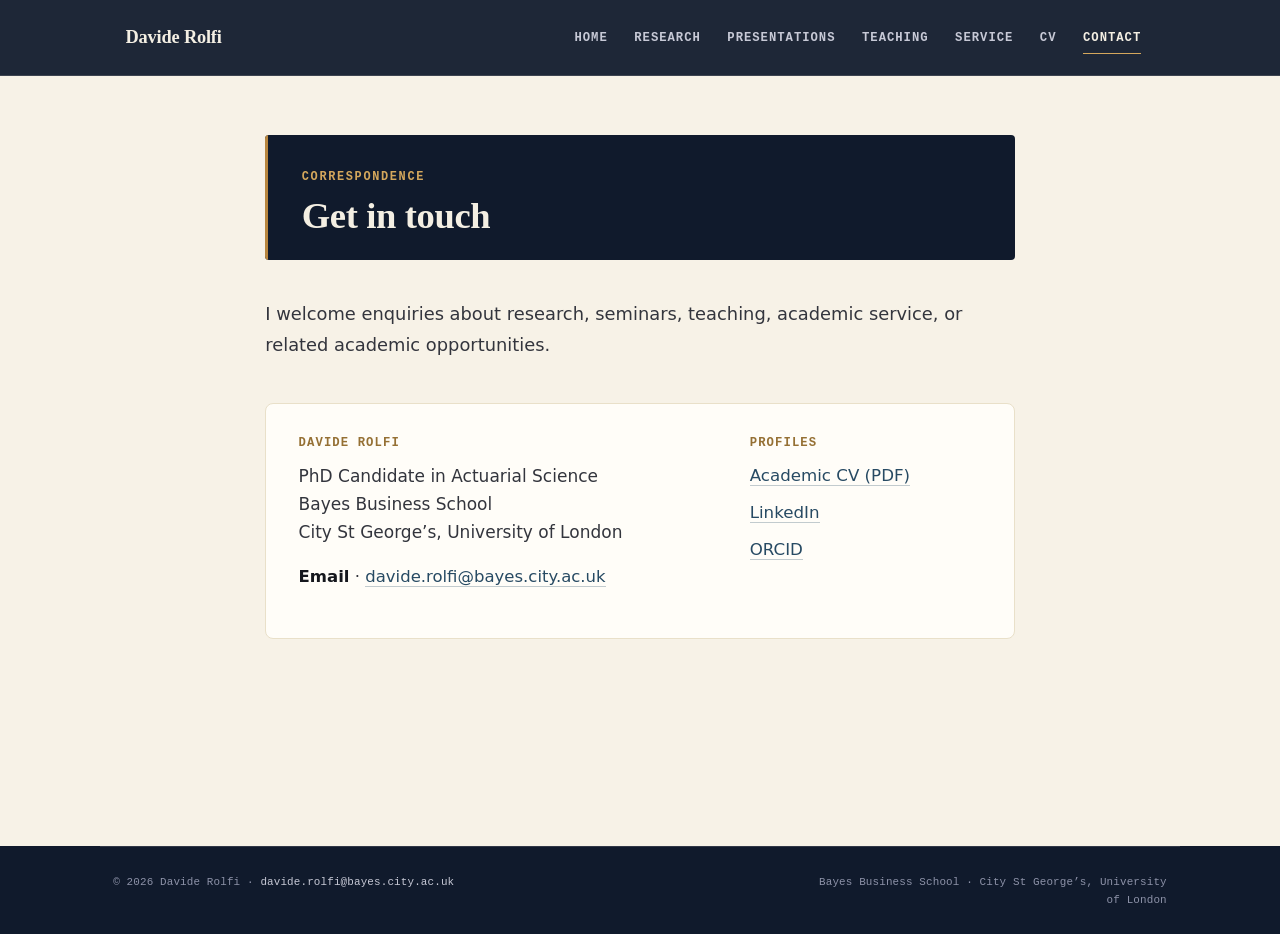
==== commit 73179a2a: "Built site for gh-pages" ====
--- a/contact.html
+++ b/contact.html
@@ -59,17 +59,13 @@
 <link rel="stylesheet" href="styles.css">
 <meta property="og:title" content="Contact — Davide Rolfi">
 <meta property="og:description" content="PhD Candidate in Actuarial Science at Bayes Business School, City St George’s, University of London.">
-<meta property="og:image" content="https://daviderolfi.com/images/og-image.png">
+<meta property="og:image" content="images/og-image.png">
 <meta property="og:site_name" content="Davide Rolfi">
 <meta property="og:locale" content="en_GB">
-<meta property="og:image:height" content="630">
-<meta property="og:image:width" content="1200">
 <meta name="twitter:title" content="Contact — Davide Rolfi">
 <meta name="twitter:description" content="PhD Candidate in Actuarial Science at Bayes Business School, City St George’s, University of London.">
-<meta name="twitter:image" content="https://daviderolfi.com/images/og-image.png">
+<meta name="twitter:image" content="images/og-image.png">
 <meta name="twitter:card" content="summary_large_image">
-<meta name="twitter:image-height" content="630">
-<meta name="twitter:image-width" content="1200">
 </head>
 
 <body class="nav-fixed fullcontent quarto-light">
@@ -95,6 +91,10 @@
   <li class="nav-item">
     <a class="nav-link" href="./research.html"> 
 <span class="menu-text">Research</span></a>
+  </li>  
+  <li class="nav-item">
+    <a class="nav-link" href="./presentations.html"> 
+<span class="menu-text">Presentations</span></a>
   </li>  
   <li class="nav-item">
     <a class="nav-link" href="./teaching.html"> 
@@ -240,7 +240,7 @@
     }
       var localhostRegex = new RegExp(/^(?:http|https):\/\/localhost\:?[0-9]*\//);
       var mailtoRegex = new RegExp(/^mailto:/);
-        var filterRegex = new RegExp("https:\/\/daviderolfi\.com");
+        var filterRegex = new RegExp('/' + window.location.host + '/');
       var isInternal = (href) => {
           return filterRegex.test(href) || localhostRegex.test(href) || mailtoRegex.test(href);
       }
--- a/styles.css
+++ b/styles.css
@@ -244,8 +244,8 @@
   text-transform: uppercase;
   letter-spacing: 0.12em;
   color: var(--muted);
-  margin-top: 3.6rem;
-  margin-bottom: 1.5rem;
+  margin-top: 2.2rem;
+  margin-bottom: 0.5rem;
   padding-bottom: 0.75rem;
   background-image: repeating-linear-gradient(to right, var(--rule) 0, var(--rule) 1px, transparent 1px, transparent 11px);
   background-position: bottom;
@@ -327,7 +327,7 @@
 
 .home-hero-grid {
   display: grid;
-  grid-template-columns: minmax(0, 1fr) 224px;
+  grid-template-columns: minmax(0, 1fr) 240px;
   gap: 2.75rem;
   align-items: center;
   position: relative;
@@ -360,26 +360,26 @@
 }
 
 .portrait-frame {
-  width: 224px;
-  height: 280px;
-  border-radius: var(--radius);
+  width: 240px;
+  aspect-ratio: 4 / 5;
+  border-radius: 10px;
   overflow: hidden;
-  background: var(--accent-soft);
-  border: 1px solid rgba(244, 239, 227, 0.16);
-  box-shadow: 0 16px 34px rgba(4, 8, 16, 0.38);
+  background: transparent;
+  border: none;
+  box-shadow: 0 14px 32px rgba(4, 8, 16, 0.32);
   position: relative;
   z-index: 2;
-  display: flex;
-  align-items: center;
-  justify-content: center;
 }
 
 .portrait-frame img {
   width: 100%;
   height: 100%;
   object-fit: cover;
-  object-position: center;
+  object-position: 42% 30%;
   display: block;
+  margin: 0 !important;
+  border: 0 !important;
+  border-radius: 0;
   position: relative;
   z-index: 2;
 }
@@ -587,8 +587,8 @@
 
 .paper-card {
   position: relative;
-  margin: 1.3rem 0 1.7rem 0;
-  padding: 1.4rem 1.5rem 1.4rem 1.5rem;
+  margin: 0.5rem 0 0.7rem 0;
+  padding: 0.7rem 1rem;
   background: var(--surface);
   border: 1px solid var(--rule-soft);
   border-left: 3px solid var(--rule);
@@ -596,6 +596,23 @@
   transition: border-color 0.2s ease, box-shadow 0.2s ease, transform 0.2s ease;
 }
 
+.paper-card h3 {
+  margin-bottom: 0.15rem;
+}
+
+.paper-card .paper-meta,
+.paper-card .paper-coauthors,
+.paper-card .status-meta,
+.paper-card .muted-text,
+.paper-card .award-text {
+  margin-top: 0;
+  margin-bottom: 0.3rem;
+}
+
+.paper-card > :last-child {
+  margin-bottom: 0;
+}
+
 .paper-card:hover {
   border-left-color: var(--muted-soft);
   box-shadow: 0 12px 28px rgba(16, 26, 44, 0.06);
@@ -618,6 +635,28 @@
 .paper-card p {
   color: var(--ink-soft);
   line-height: 1.7;
+}
+
+/* ---------- Presentation cards ---------- */
+
+.presentation-card {
+  position: relative;
+}
+
+.presentation-card .presentation-date {
+  position: absolute;
+  top: 0.95rem;
+  right: 1.2rem;
+  margin: 0;
+  color: var(--muted);
+  font-family: var(--mono);
+  font-size: 0.72rem;
+  font-weight: 600;
+  letter-spacing: 0.04em;
+}
+
+.presentation-card h3 {
+  padding-right: 6.5rem;
 }
 
 .paper-label {
@@ -960,6 +999,44 @@
   }
 }
 
+/* ---------- Stochastic Modelling for Finance archive ---------- */
+
+.episode-card {
+  display: flex;
+  flex-direction: column;
+}
+
+.episode-card img {
+  object-position: top center;
+}
+
+.episode-card .event-card-text {
+  display: flex;
+  flex: 1;
+  flex-direction: column;
+}
+
+.episode-card .event-speakers {
+  margin-bottom: 1rem;
+}
+
+.episode-link {
+  margin: auto 0 0 0;
+  padding-top: 0.9rem;
+}
+
+.episode-link a {
+  display: inline-block;
+  color: var(--accent-dark);
+  font-family: var(--sans);
+  font-size: 0.86rem;
+  font-weight: 700;
+}
+
+.episode-link a:hover {
+  color: var(--ink-deep);
+}
+
 /* ---------- Mobile ---------- */
 
 @media (max-width: 900px) {
